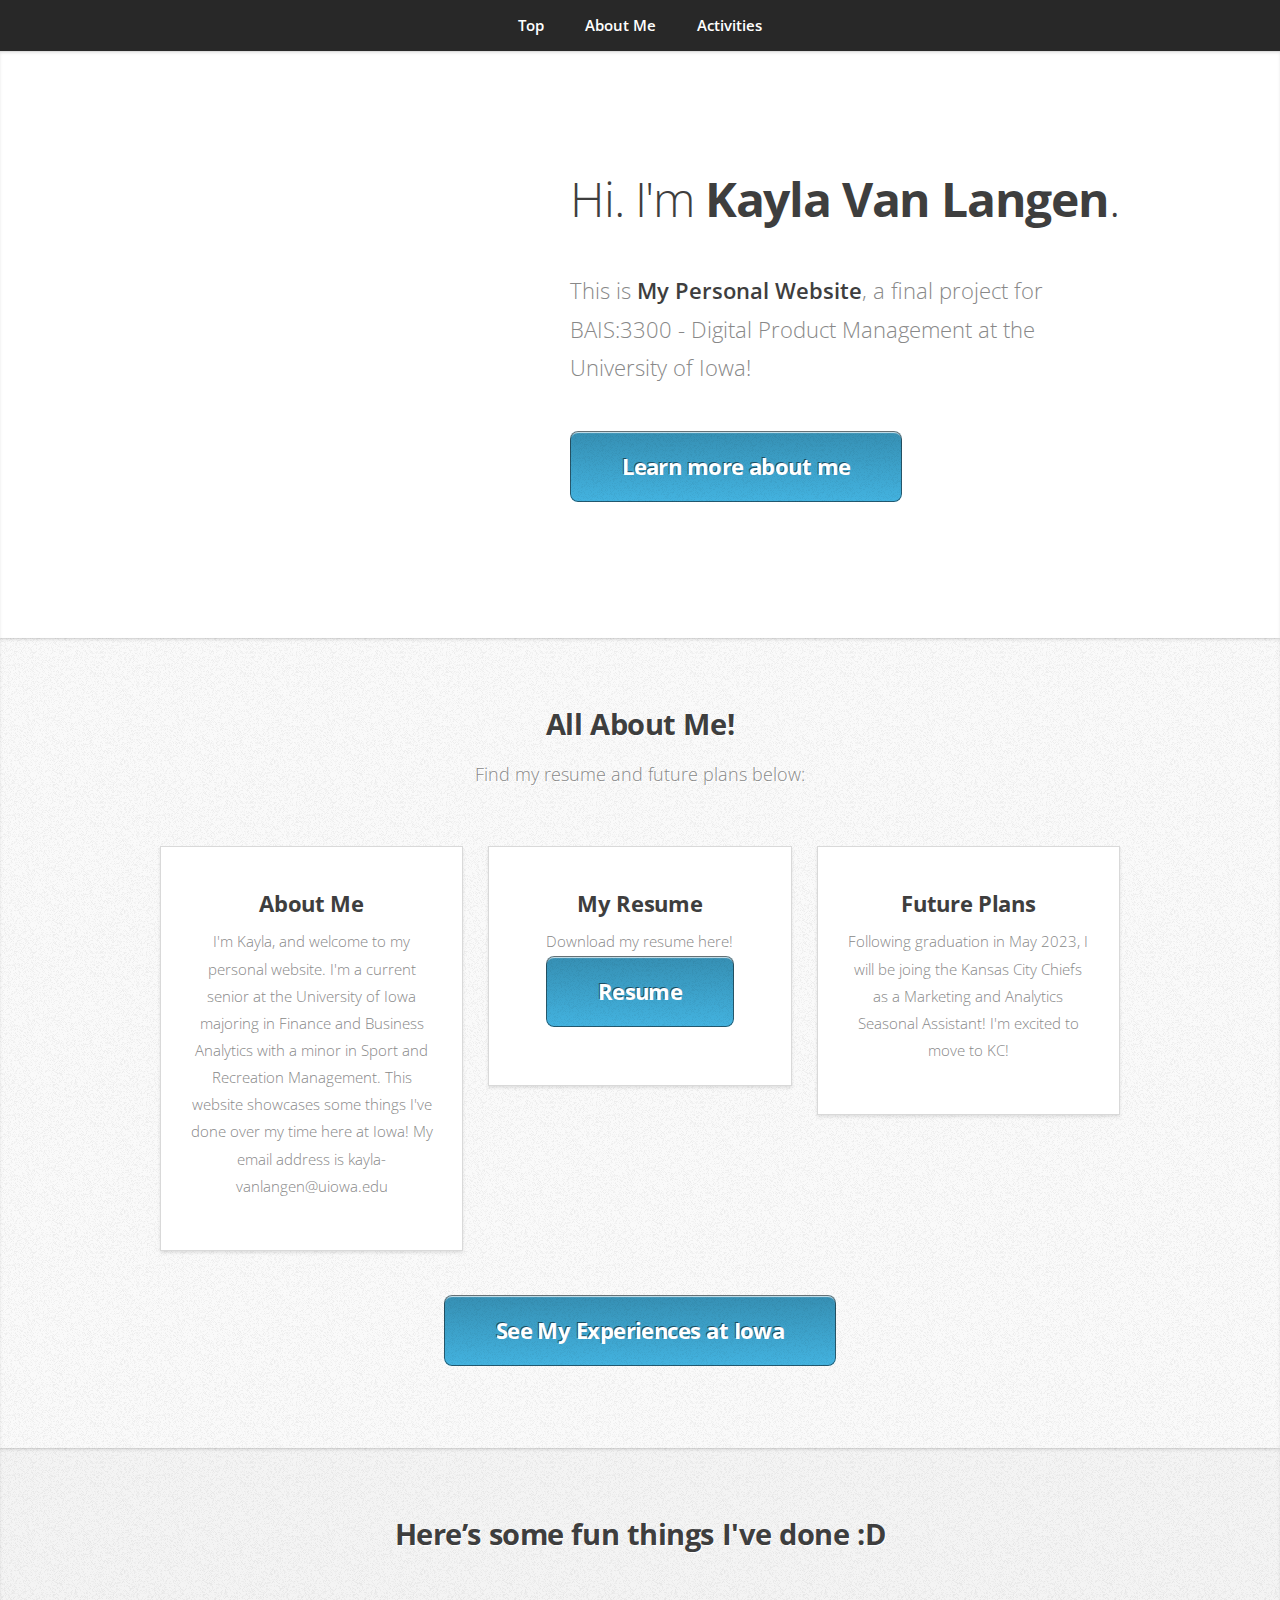
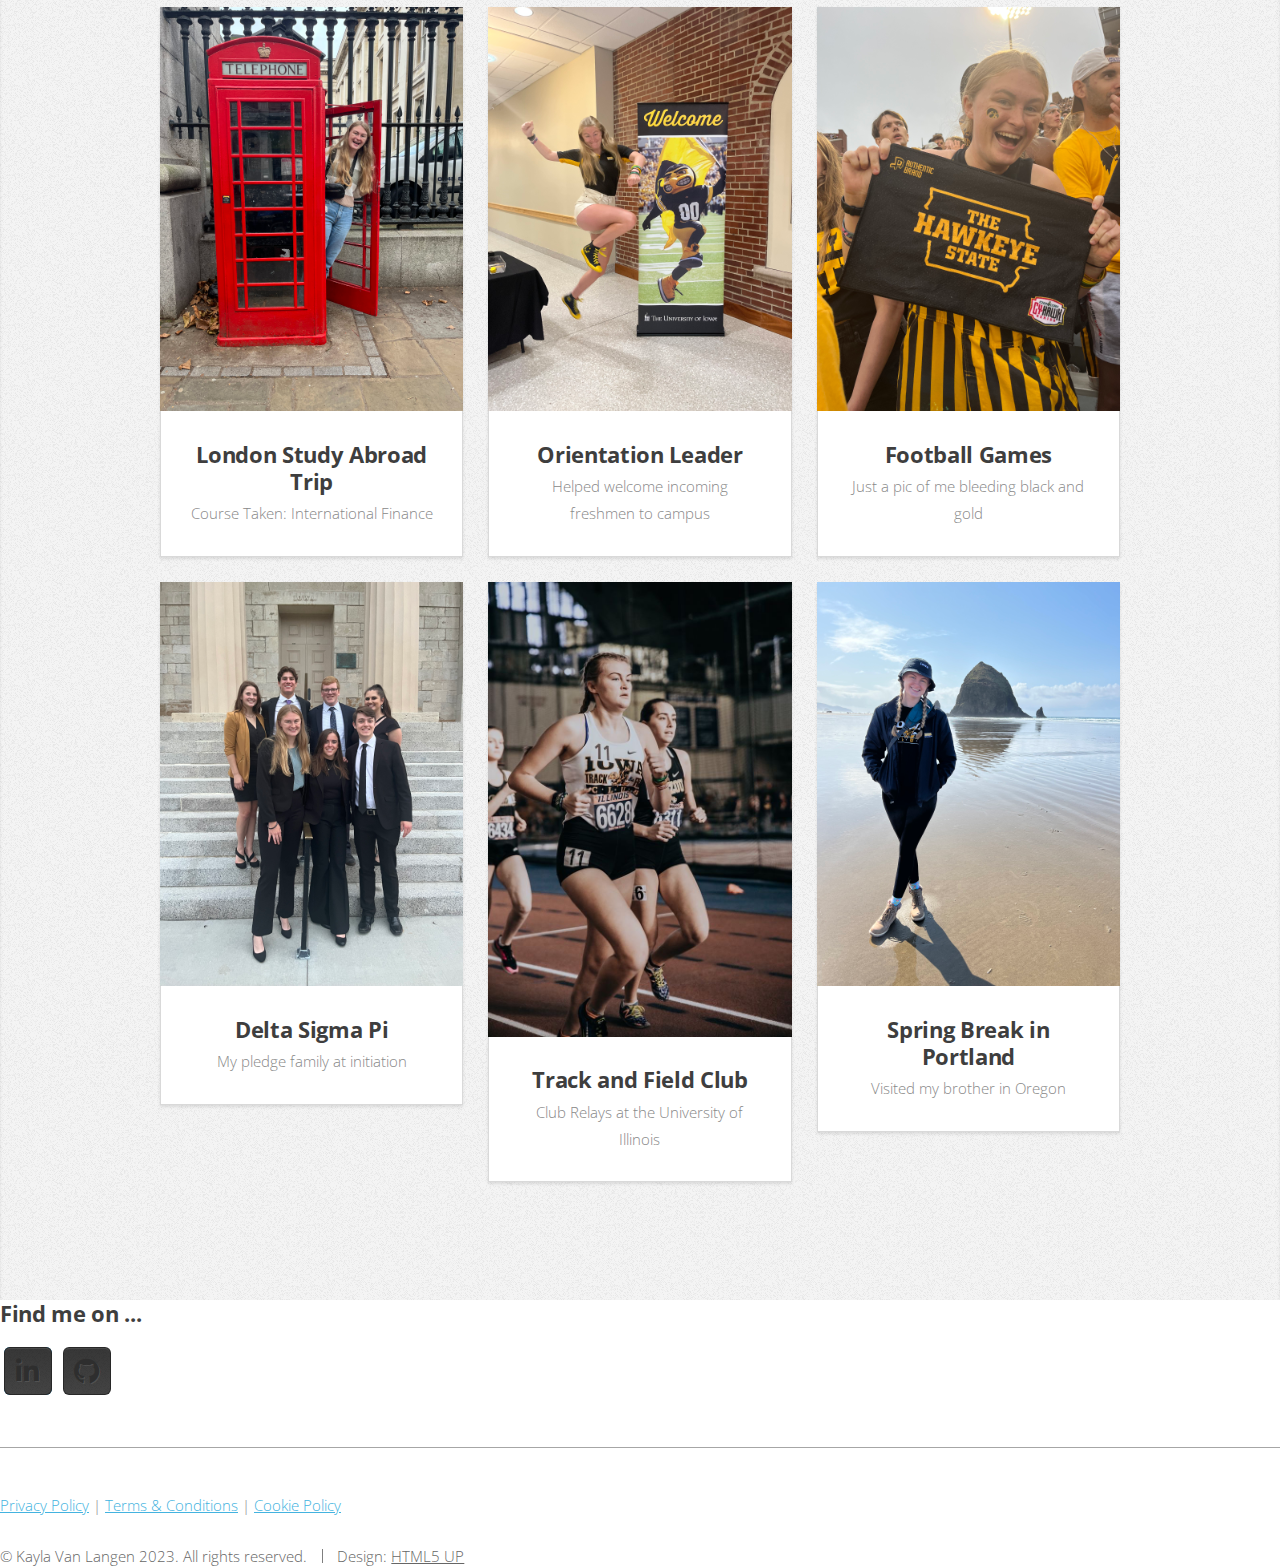
==== index.html @ 127fb027 "cookie updates" ====
<!DOCTYPE HTML>
<!--
	Miniport by HTML5 UP
	html5up.net | @ajlkn
	Free for personal and commercial use under the CCA 3.0 license (html5up.net/license)
-->
<html lang = "fr">
	<head>
		<!-- Google tag (gtag.js) -->
<script async src="https://www.googletagmanager.com/gtag/js?id=G-PDQYD59YRG"></script>
<script>
  window.dataLayer = window.dataLayer || [];
  function gtag(){dataLayer.push(arguments);}
  gtag('js', new Date());

  gtag('config', 'G-PDQYD59YRG');
</script>

<link rel="apple-touch-icon" sizes="180x180" href="/favicon_io/apple-touch-icon.png">
<link rel="icon" type="image/png" sizes="32x32" href="/favicon_io/favicon-32x32.png"> 
<link rel="icon" type="image/png" sizes="16x16" href="/favicon_io/favicon-16x16.png"> 
<link rel="manifest" href="/site.webmanifest">

<meta name="description" content="A brief description of your portfolio">
<meta name="viewport" content="width=device-width, initial-scale=1.0">

<!-- Twitter meta tags -->
<meta name="twitter:card" content="summary">
<meta name="twitter:site" content="@krvl01">
<meta name="twitter:title" content="Kayla Van Langen's Portfolio">
<meta name="twitter:description" content="https://raw.githubusercontent.com/krvanlangen/final-project/main/webpage-ad.jpg">
<meta name="twitter:image" content="https://kaylavanlangen.me">

<!-- Open Graph meta tags -->
<meta property="og:type" content="website">
<meta property="og:title" content="Kayla Van Langen's Portfolio">
<meta property="og:description" content="BAIS 3300 Final Project">
<meta property="og:image" content="https://raw.githubusercontent.com/krvanlangen/final-project/main/webpage-ad.jpg">
<meta property="og:url" content="https://kaylavanlangen.me">

		<title>Kayla Van Langen Portfolio</title>
		<meta charset="utf-8">
		<meta name="viewport" content="width=device-width, initial-scale=1, user-scalable=yes">
		<link rel="stylesheet" href="assets/css/main.css">
	</head>
	<body class="is-preload">

		<!-- Nav -->
			<nav id="nav">
				<ul class="container">
					<li><a href="#top">Top</a></li>
					<li><a href="#work">About Me</a></li>
					<li><a href="#portfolio">Activities</a></li>
					
				</ul>
			</nav>

		<!-- Home -->
			<article id="top" class="wrapper style1">
				<div class="container">
					<div class="row">
						<div class="col-4 col-5-large col-12-medium">
							<span class="image fit"><img src="./IMG_1701.JPG" alt=""></span>
						</div>
						<div class="col-8 col-7-large col-12-medium">
							<header>
								<h1>Hi. I'm <strong>Kayla Van Langen</strong>.</h1>
							</header>
							<p>This is <strong>My Personal Website</strong>, a final project for BAIS:3300 - Digital Product Management at the University of Iowa!</p>
							<a href="#work" class="button large scrolly">Learn more about me</a>
						</div>
					</div>
				</div>
			</article>

		<!-- Work -->
			<article id="work" class="wrapper style2">
				<div class="container">
					<header>
						<h2>All About Me!</h2>
						<p>Find my resume and future plans below:</p>
					</header>
					<div class="row aln-center">
						<div class="col-4 col-6-medium col-12-small">
							<section class="box style1">
								<h3>About Me</h3>
								<p>I'm Kayla, and welcome to my personal website. I'm a current senior at the University of Iowa majoring in Finance and Business Analytics with a minor in Sport and Recreation Management. This website showcases some things I've done over my time here at Iowa! My email address is kayla-vanlangen@uiowa.edu</p>
							</section>
						</div>
						<div class="col-4 col-6-medium col-12-small">
							<section class="box style1">
								
								<h3>My Resume</h3>
								<p>Download my resume here! <a href = "kayla-resume.pdf" class = "button large scrolly"> Resume </a></p>
							</section>
						</div>
						<div class="col-4 col-6-medium col-12-small">
							<section class="box style1">
							
								<h3>Future Plans</h3>
								<p>Following graduation in May 2023, I will be joing the Kansas City Chiefs as a Marketing and Analytics Seasonal Assistant! I'm excited to move to KC!</p>
							</section>
						</div>
					</div>
					<footer>
						
						<a href="#portfolio" class="button large scrolly">See My Experiences at Iowa</a>
					</footer>
				</div>
			</article>

		<!-- Portfolio -->
			<article id="portfolio" class="wrapper style3">
				<div class="container">
					<header>
						<h2>Here’s some fun things I've done :D </h2>
						
					</header>
					<div class="row">
						<div class="col-4 col-6-medium col-12-small">
							<article class="box style2">
								<a href="#" class="image featured"><img src="./IMG_8468.jpg" alt=""></a>
								<h3><a href="#">London Study Abroad Trip</a></h3>
								<p>Course Taken: International Finance</p>
							</article>
						</div>
						<div class="col-4 col-6-medium col-12-small">
							<article class="box style2">
								<a href="#" class="image featured"><img src="./IMG_5230.jpg" alt=""></a>
								<h3><a href="#">Orientation Leader</a></h3>
								<p>Helped welcome incoming freshmen to campus</p>
							</article>
						</div>
						<div class="col-4 col-6-medium col-12-small">
							<article class="box style2">
								<a href="#" class="image featured"><img src="./IMG_6426.jpg" alt=""></a>
								<h3><a href="#">Football Games</a></h3>
								<p>Just a pic of me bleeding black and gold</p>
							</article>
						</div>
						<div class="col-4 col-6-medium col-12-small">
							<article class="box style2">
								<a href="#" class="image featured"><img src="./IMG_6501.jpg" alt=""></a>
								<h3><a href="#">Delta Sigma Pi</a></h3>
								<p>My pledge family at initiation</p>
							</article>
						</div>
						<div class="col-4 col-6-medium col-12-small">
							<article class="box style2">
								<a href="#" class="image featured"><img src="./IMG_8206.JPG" alt=""></a>
								<h3><a href="#">Track and Field Club</a></h3>
								<p>Club Relays at the University of Illinois</p>
							</article>
						</div>
						<div class="col-4 col-6-medium col-12-small">
							<article class="box style2">
								<a href="#" class="image featured"><img src="./IMG_9216.jpg" alt=""></a>
								<h3><a href="#">Spring Break in Portland</a></h3>
								<p>Visited my brother in Oregon</p>
							</article>
						</div>
					</div>
					<footer>
						
					</footer>
				</div>
			</article>

		
							<h3 class="center"> Find me on ...</h3> 
							<ul class="social">
							
							
								
								<li><a href="https://www.linkedin.com/in/kayla-van-langen/" class="icon brands fa-linkedin-in"><span class="label">LinkedIn</span></a></li>
							
								<li><a href="https://github.com/krvanlangen" class="icon brands fa-github"><span class="label">Github</span></a></li>
								<!--
								<li><a href="#" class="icon solid fa-rss"><span>RSS</span></a></li>
								<li><a href="#" class="icon brands fa-instagram"><span>Instagram</span></a></li>
								<li><a href="#" class="icon brands fa-foursquare"><span>Foursquare</span></a></li>
								<li><a href="#" class="icon brands fa-skype"><span>Skype</span></a></li>
								<li><a href="#" class="icon brands fa-soundcloud"><span>Soundcloud</span></a></li>
								<li><a href="#" class="icon brands fa-youtube"><span>YouTube</span></a></li>
								<li><a href="#" class="icon brands fa-blogger"><span>Blogger</span></a></li>
								<li><a href="#" class="icon brands fa-flickr"><span>Flickr</span></a></li>
								<li><a href="#" class="icon brands fa-vimeo"><span>Vimeo</span></a></li>
								-->
							</ul>
							<hr>
						</div>
					</div>
					<footer>
						<!-- Footer -->
			<div id="footer">
				<a href="./privacy-policy.html">Privacy Policy</a> | <a href="./terms&conditions.html">Terms & Conditions</a> | <a href="./cookie-policy.html"> Cookie Policy</a>
				<ul class="copyright">
					
				</ul>
			</div>

		    

						<ul id="copyright">
							<li>&copy; Kayla Van Langen 2023. All rights reserved.</li><li>Design: <a href="http://html5up.net">HTML5 UP</a></li>
						</ul>
					</footer>
				</div>
			</article>

			

		<!-- Scripts -->
			<script src="assets/js/jquery.min.js"></script>
			<script src="assets/js/jquery.scrolly.min.js"></script>
			<script src="assets/js/browser.min.js"></script>
			<script src="assets/js/breakpoints.min.js"></script>
			<script src="assets/js/util.js"></script>
			<script src="assets/js/main.js"></script>
			<script src="assets/js/cookie-popup.js"></script>

	</body>
</html>
---- assets/css/main.css ----
@import url("https://fonts.googleapis.com/css?family=Open+Sans:300,300italic,600,600italic,700");
@import url("fontawesome-all.min.css");

/*
	Miniport by HTML5 UP
	html5up.net | @ajlkn
	Free for personal and commercial use under the CCA 3.0 license (html5up.net/license)
*/

html, body, div, span, applet, object,
iframe, h1, h2, h3, h4, h5, h6, p, blockquote,
pre, a, abbr, acronym, address, big, cite,
code, del, dfn, em, img, ins, kbd, q, s, samp,
small, strike, strong, sub, sup, tt, var, b,
u, i, center, dl, dt, dd, ol, ul, li, fieldset,
form, label, legend, table, caption, tbody,
tfoot, thead, tr, th, td, article, aside,
canvas, details, embed, figure, figcaption,
footer, header, hgroup, menu, nav, output, ruby,
section, summary, time, mark, audio, video {
	margin: 0;
	padding: 0;
	border: 0;
	font-size: 100%;
	font: inherit;
	vertical-align: baseline;}

article, aside, details, figcaption, figure,
footer, header, hgroup, menu, nav, section {
	display: block;}

body {
	line-height: 1;
}

ol, ul {
	list-style: none;
}

blockquote, q {
	quotes: none;
}

	blockquote:before, blockquote:after, q:before, q:after {
		content: '';
		content: none;
	}

table {
	border-collapse: collapse;
	border-spacing: 0;
}

body {
	-webkit-text-size-adjust: none;
}

mark {
	background-color: transparent;
	color: inherit;
}

input::-moz-focus-inner {
	border: 0;
	padding: 0;
}

input, select, textarea {
	-moz-appearance: none;
	-webkit-appearance: none;
	-ms-appearance: none;
	appearance: none;
}

/* Basic */

	html {
		box-sizing: border-box;
	}

	*, *:before, *:after {
		box-sizing: inherit;
	}

	body {
		padding-top: 3.5em;
	}

		body.is-preload *, body.is-preload *:before, body.is-preload *:after {
			-moz-animation: none !important;
			-webkit-animation: none !important;
			-ms-animation: none !important;
			animation: none !important;
			-moz-transition: none !important;
			-webkit-transition: none !important;
			-ms-transition: none !important;
			transition: none !important;
		}

	body, input, textarea, select {
		font-family: 'Open Sans', sans-serif;
		line-height: 1.85em;
		color: #888;
		font-weight: 300;
		font-size: 13pt;
	}

	a {
		-moz-transition: color .2s ease-in-out;
		-webkit-transition: color .2s ease-in-out;
		-ms-transition: color .2s ease-in-out;
		transition: color .2s ease-in-out;
		color: #43B3E0;
		text-decoration: underline;
	}

		a:hover {
			color: #43bff0 !important;
		}

		a img {
			border: 0;
		}

	b, strong {
		font-weight: 600;
		color: #3e3e3e;
	}

	i, em {
		font-style: italic;
	}

	sub {
		position: relative;
		top: 0.5em;
		font-size: 0.8em;
	}

	sup {
		position: relative;
		top: -0.5em;
		font-size: 0.8em;
	}

	blockquote {
		border-left: solid 0.75em #eee;
		padding: 1em 0 1em 1.5em;
		font-style: italic;
	}

	h1, h2, h3, h4, h5, h6 {
		color: #3e3e3e;
		margin: 0 0 0.75em 0;
	}

	h1 a, h2 a, h3 a, h4 a, h5 a, h6 a {
		text-decoration: none;
		color: inherit;
	}

	h2, h3, h4, h5, h6 {
		font-weight: 700;
	}

	h1 {
		font-size: 3.25em;
		letter-spacing: -0.025em;
		font-weight: 300;
	}

		h1 strong {
			font-weight: 700;
		}

	h2 {
		font-size: 2em;
		letter-spacing: -0.015em;
	}

	h3 {
		font-size: 1.5em;
		letter-spacing: -0.015em;
	}

	em, i {
		font-style: italic;
	}

	br.clear {
		clear: both;
	}

	hr {
		border: 0;
		border-top: solid 1px #444;
		border-top-color: rgba(0, 0, 0, 0.35);
		box-shadow: 0px 1px 0px 0px rgba(255, 255, 255, 0.1);
		height: 1px;
		margin: 3em 0;
	}

	p, ul, ol, dl, table {
		margin-bottom: 2em;
	}

	header {
		margin: 0 0 3em 0;
	}

		header > p {
			font-size: 1.25em;
			margin: 0;
		}

	footer {
		margin: 3em 0 0 0;
	}

		footer > p {
			font-size: 1.25em;
		}

/* Container */

	.container {
		margin: 0 auto;
		max-width: calc(100% - 50px);
		width: 1200px;
	}

		.container.medium {
			width: 900px;
		}

		@media screen and (max-width: 1680px) {

			.container {
				width: 1200px;
			}

				.container.medium {
					width: 900px;
				}

		}

		@media screen and (max-width: 1280px) {

			.container {
				width: 960px;
			}

				.container.medium {
					width: 720px;
				}

		}

		@media screen and (max-width: 980px) {

			.container {
				width: 100%;
			}

				.container.medium {
					width: 75%;
				}

		}

		@media screen and (max-width: 736px) {

			.container {
				width: 100%;
				max-width: calc(100% - 30px);
			}

				.container.medium {
					width: 100%;
				}

		}

/* Row */

	.row {
		display: flex;
		flex-wrap: wrap;
		box-sizing: border-box;
		align-items: stretch;
	}

		.row > * {
			box-sizing: border-box;
		}

		.row.gtr-uniform > * > :last-child {
			margin-bottom: 0;
		}

		.row.aln-left {
			justify-content: flex-start;
		}

		.row.aln-center {
			justify-content: center;
		}

		.row.aln-right {
			justify-content: flex-end;
		}

		.row.aln-top {
			align-items: flex-start;
		}

		.row.aln-middle {
			align-items: center;
		}

		.row.aln-bottom {
			align-items: flex-end;
		}

		.row > .imp {
			order: -1;
		}

		.row > .col-1 {
			width: 8.33333%;
		}

		.row > .off-1 {
			margin-left: 8.33333%;
		}

		.row > .col-2 {
			width: 16.66667%;
		}

		.row > .off-2 {
			margin-left: 16.66667%;
		}

		.row > .col-3 {
			width: 25%;
		}

		.row > .off-3 {
			margin-left: 25%;
		}

		.row > .col-4 {
			width: 33.33333%;
		}

		.row > .off-4 {
			margin-left: 33.33333%;
		}

		.row > .col-5 {
			width: 41.66667%;
		}

		.row > .off-5 {
			margin-left: 41.66667%;
		}

		.row > .col-6 {
			width: 50%;
		}

		.row > .off-6 {
			margin-left: 50%;
		}

		.row > .col-7 {
			width: 58.33333%;
		}

		.row > .off-7 {
			margin-left: 58.33333%;
		}

		.row > .col-8 {
			width: 66.66667%;
		}

		.row > .off-8 {
			margin-left: 66.66667%;
		}

		.row > .col-9 {
			width: 75%;
		}

		.row > .off-9 {
			margin-left: 75%;
		}

		.row > .col-10 {
			width: 83.33333%;
		}

		.row > .off-10 {
			margin-left: 83.33333%;
		}

		.row > .col-11 {
			width: 91.66667%;
		}

		.row > .off-11 {
			margin-left: 91.66667%;
		}

		.row > .col-12 {
			width: 100%;
		}

		.row > .off-12 {
			margin-left: 100%;
		}

		.row.gtr-0 {
			margin-top: 0px;
			margin-left: 0px;
		}

			.row.gtr-0 > * {
				padding: 0px 0 0 0px;
			}

			.row.gtr-0.gtr-uniform {
				margin-top: 0px;
			}

				.row.gtr-0.gtr-uniform > * {
					padding-top: 0px;
				}

		.row.gtr-25 {
			margin-top: -6.25px;
			margin-left: -6.25px;
		}

			.row.gtr-25 > * {
				padding: 6.25px 0 0 6.25px;
			}

			.row.gtr-25.gtr-uniform {
				margin-top: -6.25px;
			}

				.row.gtr-25.gtr-uniform > * {
					padding-top: 6.25px;
				}

		.row.gtr-50 {
			margin-top: -12.5px;
			margin-left: -12.5px;
		}

			.row.gtr-50 > * {
				padding: 12.5px 0 0 12.5px;
			}

			.row.gtr-50.gtr-uniform {
				margin-top: -12.5px;
			}

				.row.gtr-50.gtr-uniform > * {
					padding-top: 12.5px;
				}

		.row {
			margin-top: -25px;
			margin-left: -25px;
		}

			.row > * {
				padding: 25px 0 0 25px;
			}

			.row.gtr-uniform {
				margin-top: -25px;
			}

				.row.gtr-uniform > * {
					padding-top: 25px;
				}

		.row.gtr-150 {
			margin-top: -37.5px;
			margin-left: -37.5px;
		}

			.row.gtr-150 > * {
				padding: 37.5px 0 0 37.5px;
			}

			.row.gtr-150.gtr-uniform {
				margin-top: -37.5px;
			}

				.row.gtr-150.gtr-uniform > * {
					padding-top: 37.5px;
				}

		.row.gtr-200 {
			margin-top: -50px;
			margin-left: -50px;
		}

			.row.gtr-200 > * {
				padding: 50px 0 0 50px;
			}

			.row.gtr-200.gtr-uniform {
				margin-top: -50px;
			}

				.row.gtr-200.gtr-uniform > * {
					padding-top: 50px;
				}

		@media screen and (max-width: 1680px) {

			.row {
				display: flex;
				flex-wrap: wrap;
				box-sizing: border-box;
				align-items: stretch;
			}

				.row > * {
					box-sizing: border-box;
				}

				.row.gtr-uniform > * > :last-child {
					margin-bottom: 0;
				}

				.row.aln-left {
					justify-content: flex-start;
				}

				.row.aln-center {
					justify-content: center;
				}

				.row.aln-right {
					justify-content: flex-end;
				}

				.row.aln-top {
					align-items: flex-start;
				}

				.row.aln-middle {
					align-items: center;
				}

				.row.aln-bottom {
					align-items: flex-end;
				}

				.row > .imp-xlarge {
					order: -1;
				}

				.row > .col-1-xlarge {
					width: 8.33333%;
				}

				.row > .off-1-xlarge {
					margin-left: 8.33333%;
				}

				.row > .col-2-xlarge {
					width: 16.66667%;
				}

				.row > .off-2-xlarge {
					margin-left: 16.66667%;
				}

				.row > .col-3-xlarge {
					width: 25%;
				}

				.row > .off-3-xlarge {
					margin-left: 25%;
				}

				.row > .col-4-xlarge {
					width: 33.33333%;
				}

				.row > .off-4-xlarge {
					margin-left: 33.33333%;
				}

				.row > .col-5-xlarge {
					width: 41.66667%;
				}

				.row > .off-5-xlarge {
					margin-left: 41.66667%;
				}

				.row > .col-6-xlarge {
					width: 50%;
				}

				.row > .off-6-xlarge {
					margin-left: 50%;
				}

				.row > .col-7-xlarge {
					width: 58.33333%;
				}

				.row > .off-7-xlarge {
					margin-left: 58.33333%;
				}

				.row > .col-8-xlarge {
					width: 66.66667%;
				}

				.row > .off-8-xlarge {
					margin-left: 66.66667%;
				}

				.row > .col-9-xlarge {
					width: 75%;
				}

				.row > .off-9-xlarge {
					margin-left: 75%;
				}

				.row > .col-10-xlarge {
					width: 83.33333%;
				}

				.row > .off-10-xlarge {
					margin-left: 83.33333%;
				}

				.row > .col-11-xlarge {
					width: 91.66667%;
				}

				.row > .off-11-xlarge {
					margin-left: 91.66667%;
				}

				.row > .col-12-xlarge {
					width: 100%;
				}

				.row > .off-12-xlarge {
					margin-left: 100%;
				}

				.row.gtr-0 {
					margin-top: 0px;
					margin-left: 0px;
				}

					.row.gtr-0 > * {
						padding: 0px 0 0 0px;
					}

					.row.gtr-0.gtr-uniform {
						margin-top: 0px;
					}

						.row.gtr-0.gtr-uniform > * {
							padding-top: 0px;
						}

				.row.gtr-25 {
					margin-top: -6.25px;
					margin-left: -6.25px;
				}

					.row.gtr-25 > * {
						padding: 6.25px 0 0 6.25px;
					}

					.row.gtr-25.gtr-uniform {
						margin-top: -6.25px;
					}

						.row.gtr-25.gtr-uniform > * {
							padding-top: 6.25px;
						}

				.row.gtr-50 {
					margin-top: -12.5px;
					margin-left: -12.5px;
				}

					.row.gtr-50 > * {
						padding: 12.5px 0 0 12.5px;
					}

					.row.gtr-50.gtr-uniform {
						margin-top: -12.5px;
					}

						.row.gtr-50.gtr-uniform > * {
							padding-top: 12.5px;
						}

				.row {
					margin-top: -25px;
					margin-left: -25px;
				}

					.row > * {
						padding: 25px 0 0 25px;
					}

					.row.gtr-uniform {
						margin-top: -25px;
					}

						.row.gtr-uniform > * {
							padding-top: 25px;
						}

				.row.gtr-150 {
					margin-top: -37.5px;
					margin-left: -37.5px;
				}

					.row.gtr-150 > * {
						padding: 37.5px 0 0 37.5px;
					}

					.row.gtr-150.gtr-uniform {
						margin-top: -37.5px;
					}

						.row.gtr-150.gtr-uniform > * {
							padding-top: 37.5px;
						}

				.row.gtr-200 {
					margin-top: -50px;
					margin-left: -50px;
				}

					.row.gtr-200 > * {
						padding: 50px 0 0 50px;
					}

					.row.gtr-200.gtr-uniform {
						margin-top: -50px;
					}

						.row.gtr-200.gtr-uniform > * {
							padding-top: 50px;
						}

		}

		@media screen and (max-width: 1280px) {

			.row {
				display: flex;
				flex-wrap: wrap;
				box-sizing: border-box;
				align-items: stretch;
			}

				.row > * {
					box-sizing: border-box;
				}

				.row.gtr-uniform > * > :last-child {
					margin-bottom: 0;
				}

				.row.aln-left {
					justify-content: flex-start;
				}

				.row.aln-center {
					justify-content: center;
				}

				.row.aln-right {
					justify-content: flex-end;
				}

				.row.aln-top {
					align-items: flex-start;
				}

				.row.aln-middle {
					align-items: center;
				}

				.row.aln-bottom {
					align-items: flex-end;
				}

				.row > .imp-large {
					order: -1;
				}

				.row > .col-1-large {
					width: 8.33333%;
				}

				.row > .off-1-large {
					margin-left: 8.33333%;
				}

				.row > .col-2-large {
					width: 16.66667%;
				}

				.row > .off-2-large {
					margin-left: 16.66667%;
				}

				.row > .col-3-large {
					width: 25%;
				}

				.row > .off-3-large {
					margin-left: 25%;
				}

				.row > .col-4-large {
					width: 33.33333%;
				}

				.row > .off-4-large {
					margin-left: 33.33333%;
				}

				.row > .col-5-large {
					width: 41.66667%;
				}

				.row > .off-5-large {
					margin-left: 41.66667%;
				}

				.row > .col-6-large {
					width: 50%;
				}

				.row > .off-6-large {
					margin-left: 50%;
				}

				.row > .col-7-large {
					width: 58.33333%;
				}

				.row > .off-7-large {
					margin-left: 58.33333%;
				}

				.row > .col-8-large {
					width: 66.66667%;
				}

				.row > .off-8-large {
					margin-left: 66.66667%;
				}

				.row > .col-9-large {
					width: 75%;
				}

				.row > .off-9-large {
					margin-left: 75%;
				}

				.row > .col-10-large {
					width: 83.33333%;
				}

				.row > .off-10-large {
					margin-left: 83.33333%;
				}

				.row > .col-11-large {
					width: 91.66667%;
				}

				.row > .off-11-large {
					margin-left: 91.66667%;
				}

				.row > .col-12-large {
					width: 100%;
				}

				.row > .off-12-large {
					margin-left: 100%;
				}

				.row.gtr-0 {
					margin-top: 0px;
					margin-left: 0px;
				}

					.row.gtr-0 > * {
						padding: 0px 0 0 0px;
					}

					.row.gtr-0.gtr-uniform {
						margin-top: 0px;
					}

						.row.gtr-0.gtr-uniform > * {
							padding-top: 0px;
						}

				.row.gtr-25 {
					margin-top: -6.25px;
					margin-left: -6.25px;
				}

					.row.gtr-25 > * {
						padding: 6.25px 0 0 6.25px;
					}

					.row.gtr-25.gtr-uniform {
						margin-top: -6.25px;
					}

						.row.gtr-25.gtr-uniform > * {
							padding-top: 6.25px;
						}

				.row.gtr-50 {
					margin-top: -12.5px;
					margin-left: -12.5px;
				}

					.row.gtr-50 > * {
						padding: 12.5px 0 0 12.5px;
					}

					.row.gtr-50.gtr-uniform {
						margin-top: -12.5px;
					}

						.row.gtr-50.gtr-uniform > * {
							padding-top: 12.5px;
						}

				.row {
					margin-top: -25px;
					margin-left: -25px;
				}

					.row > * {
						padding: 25px 0 0 25px;
					}

					.row.gtr-uniform {
						margin-top: -25px;
					}

						.row.gtr-uniform > * {
							padding-top: 25px;
						}

				.row.gtr-150 {
					margin-top: -37.5px;
					margin-left: -37.5px;
				}

					.row.gtr-150 > * {
						padding: 37.5px 0 0 37.5px;
					}

					.row.gtr-150.gtr-uniform {
						margin-top: -37.5px;
					}

						.row.gtr-150.gtr-uniform > * {
							padding-top: 37.5px;
						}

				.row.gtr-200 {
					margin-top: -50px;
					margin-left: -50px;
				}

					.row.gtr-200 > * {
						padding: 50px 0 0 50px;
					}

					.row.gtr-200.gtr-uniform {
						margin-top: -50px;
					}

						.row.gtr-200.gtr-uniform > * {
							padding-top: 50px;
						}

		}

		@media screen and (max-width: 980px) {

			.row {
				display: flex;
				flex-wrap: wrap;
				box-sizing: border-box;
				align-items: stretch;
			}

				.row > * {
					box-sizing: border-box;
				}

				.row.gtr-uniform > * > :last-child {
					margin-bottom: 0;
				}

				.row.aln-left {
					justify-content: flex-start;
				}

				.row.aln-center {
					justify-content: center;
				}

				.row.aln-right {
					justify-content: flex-end;
				}

				.row.aln-top {
					align-items: flex-start;
				}

				.row.aln-middle {
					align-items: center;
				}

				.row.aln-bottom {
					align-items: flex-end;
				}

				.row > .imp-medium {
					order: -1;
				}

				.row > .col-1-medium {
					width: 8.33333%;
				}

				.row > .off-1-medium {
					margin-left: 8.33333%;
				}

				.row > .col-2-medium {
					width: 16.66667%;
				}

				.row > .off-2-medium {
					margin-left: 16.66667%;
				}

				.row > .col-3-medium {
					width: 25%;
				}

				.row > .off-3-medium {
					margin-left: 25%;
				}

				.row > .col-4-medium {
					width: 33.33333%;
				}

				.row > .off-4-medium {
					margin-left: 33.33333%;
				}

				.row > .col-5-medium {
					width: 41.66667%;
				}

				.row > .off-5-medium {
					margin-left: 41.66667%;
				}

				.row > .col-6-medium {
					width: 50%;
				}

				.row > .off-6-medium {
					margin-left: 50%;
				}

				.row > .col-7-medium {
					width: 58.33333%;
				}

				.row > .off-7-medium {
					margin-left: 58.33333%;
				}

				.row > .col-8-medium {
					width: 66.66667%;
				}

				.row > .off-8-medium {
					margin-left: 66.66667%;
				}

				.row > .col-9-medium {
					width: 75%;
				}

				.row > .off-9-medium {
					margin-left: 75%;
				}

				.row > .col-10-medium {
					width: 83.33333%;
				}

				.row > .off-10-medium {
					margin-left: 83.33333%;
				}

				.row > .col-11-medium {
					width: 91.66667%;
				}

				.row > .off-11-medium {
					margin-left: 91.66667%;
				}

				.row > .col-12-medium {
					width: 100%;
				}

				.row > .off-12-medium {
					margin-left: 100%;
				}

				.row.gtr-0 {
					margin-top: 0px;
					margin-left: 0px;
				}

					.row.gtr-0 > * {
						padding: 0px 0 0 0px;
					}

					.row.gtr-0.gtr-uniform {
						margin-top: 0px;
					}

						.row.gtr-0.gtr-uniform > * {
							padding-top: 0px;
						}

				.row.gtr-25 {
					margin-top: -6.25px;
					margin-left: -6.25px;
				}

					.row.gtr-25 > * {
						padding: 6.25px 0 0 6.25px;
					}

					.row.gtr-25.gtr-uniform {
						margin-top: -6.25px;
					}

						.row.gtr-25.gtr-uniform > * {
							padding-top: 6.25px;
						}

				.row.gtr-50 {
					margin-top: -12.5px;
					margin-left: -12.5px;
				}

					.row.gtr-50 > * {
						padding: 12.5px 0 0 12.5px;
					}

					.row.gtr-50.gtr-uniform {
						margin-top: -12.5px;
					}

						.row.gtr-50.gtr-uniform > * {
							padding-top: 12.5px;
						}

				.row {
					margin-top: -25px;
					margin-left: -25px;
				}

					.row > * {
						padding: 25px 0 0 25px;
					}

					.row.gtr-uniform {
						margin-top: -25px;
					}

						.row.gtr-uniform > * {
							padding-top: 25px;
						}

				.row.gtr-150 {
					margin-top: -37.5px;
					margin-left: -37.5px;
				}

					.row.gtr-150 > * {
						padding: 37.5px 0 0 37.5px;
					}

					.row.gtr-150.gtr-uniform {
						margin-top: -37.5px;
					}

						.row.gtr-150.gtr-uniform > * {
							padding-top: 37.5px;
						}

				.row.gtr-200 {
					margin-top: -50px;
					margin-left: -50px;
				}

					.row.gtr-200 > * {
						padding: 50px 0 0 50px;
					}

					.row.gtr-200.gtr-uniform {
						margin-top: -50px;
					}

						.row.gtr-200.gtr-uniform > * {
							padding-top: 50px;
						}

		}

		@media screen and (max-width: 736px) {

			.row {
				display: flex;
				flex-wrap: wrap;
				box-sizing: border-box;
				align-items: stretch;
			}

				.row > * {
					box-sizing: border-box;
				}

				.row.gtr-uniform > * > :last-child {
					margin-bottom: 0;
				}

				.row.aln-left {
					justify-content: flex-start;
				}

				.row.aln-center {
					justify-content: center;
				}

				.row.aln-right {
					justify-content: flex-end;
				}

				.row.aln-top {
					align-items: flex-start;
				}

				.row.aln-middle {
					align-items: center;
				}

				.row.aln-bottom {
					align-items: flex-end;
				}

				.row > .imp-small {
					order: -1;
				}

				.row > .col-1-small {
					width: 8.33333%;
				}

				.row > .off-1-small {
					margin-left: 8.33333%;
				}

				.row > .col-2-small {
					width: 16.66667%;
				}

				.row > .off-2-small {
					margin-left: 16.66667%;
				}

				.row > .col-3-small {
					width: 25%;
				}

				.row > .off-3-small {
					margin-left: 25%;
				}

				.row > .col-4-small {
					width: 33.33333%;
				}

				.row > .off-4-small {
					margin-left: 33.33333%;
				}

				.row > .col-5-small {
					width: 41.66667%;
				}

				.row > .off-5-small {
					margin-left: 41.66667%;
				}

				.row > .col-6-small {
					width: 50%;
				}

				.row > .off-6-small {
					margin-left: 50%;
				}

				.row > .col-7-small {
					width: 58.33333%;
				}

				.row > .off-7-small {
					margin-left: 58.33333%;
				}

				.row > .col-8-small {
					width: 66.66667%;
				}

				.row > .off-8-small {
					margin-left: 66.66667%;
				}

				.row > .col-9-small {
					width: 75%;
				}

				.row > .off-9-small {
					margin-left: 75%;
				}

				.row > .col-10-small {
					width: 83.33333%;
				}

				.row > .off-10-small {
					margin-left: 83.33333%;
				}

				.row > .col-11-small {
					width: 91.66667%;
				}

				.row > .off-11-small {
					margin-left: 91.66667%;
				}

				.row > .col-12-small {
					width: 100%;
				}

				.row > .off-12-small {
					margin-left: 100%;
				}

				.row.gtr-0 {
					margin-top: 0px;
					margin-left: 0px;
				}

					.row.gtr-0 > * {
						padding: 0px 0 0 0px;
					}

					.row.gtr-0.gtr-uniform {
						margin-top: 0px;
					}

						.row.gtr-0.gtr-uniform > * {
							padding-top: 0px;
						}

				.row.gtr-25 {
					margin-top: -3.75px;
					margin-left: -3.75px;
				}

					.row.gtr-25 > * {
						padding: 3.75px 0 0 3.75px;
					}

					.row.gtr-25.gtr-uniform {
						margin-top: -3.75px;
					}

						.row.gtr-25.gtr-uniform > * {
							padding-top: 3.75px;
						}

				.row.gtr-50 {
					margin-top: -7.5px;
					margin-left: -7.5px;
				}

					.row.gtr-50 > * {
						padding: 7.5px 0 0 7.5px;
					}

					.row.gtr-50.gtr-uniform {
						margin-top: -7.5px;
					}

						.row.gtr-50.gtr-uniform > * {
							padding-top: 7.5px;
						}

				.row {
					margin-top: -15px;
					margin-left: -15px;
				}

					.row > * {
						padding: 15px 0 0 15px;
					}

					.row.gtr-uniform {
						margin-top: -15px;
					}

						.row.gtr-uniform > * {
							padding-top: 15px;
						}

				.row.gtr-150 {
					margin-top: -22.5px;
					margin-left: -22.5px;
				}

					.row.gtr-150 > * {
						padding: 22.5px 0 0 22.5px;
					}

					.row.gtr-150.gtr-uniform {
						margin-top: -22.5px;
					}

						.row.gtr-150.gtr-uniform > * {
							padding-top: 22.5px;
						}

				.row.gtr-200 {
					margin-top: -30px;
					margin-left: -30px;
				}

					.row.gtr-200 > * {
						padding: 30px 0 0 30px;
					}

					.row.gtr-200.gtr-uniform {
						margin-top: -30px;
					}

						.row.gtr-200.gtr-uniform > * {
							padding-top: 30px;
						}

		}

/* Form */

	form label {
		color: #3e3e3e;
		font-weight: 700;
		display: block;
		margin: 0 0 0.5em 0;
	}

	form input[type=text],
	form input[type=email],
	form input[type=password],
	form select,
	form textarea {
		-moz-transition: background .2s ease-in-out, box-shadow .2s ease-in-out;
		-webkit-transition: background .2s ease-in-out, box-shadow .2s ease-in-out;
		-ms-transition: background .2s ease-in-out, box-shadow .2s ease-in-out;
		transition: background .2s ease-in-out, box-shadow .2s ease-in-out;
		-webkit-appearance: none;
		display: block;
		border: 0;
		padding: 0.75em;
		font-size: 1em;
		border-radius: 8px;
		border: solid 1px #ddd;
		background: #fff;
		color: #bbb;
		box-shadow: inset 0px 2px 3px 1px rgba(0, 0, 0, 0.05), 0px 1px 0px 0px rgba(255, 255, 255, 0.025);
		width: 100%;
	}

		form input[type=text]:focus,
		form input[type=email]:focus,
		form input[type=password]:focus,
		form select:focus,
		form textarea:focus {
			background: #fafafa;
			box-shadow: inset 0px 2px 5px 0px rgba(0, 0, 0, 0.05), 0px 1px 0px 0px rgba(255, 255, 255, 0.025), inset 0px 0px 2px 1px #43bff0;
		}

	form textarea {
		height: 15em;
	}

	form .actions:last-child {
		margin-bottom: 0;
	}

	form ::-webkit-input-placeholder {
		color: #555 !important;
	}

	form :-moz-placeholder {
		color: #555 !important;
	}

	form ::-moz-placeholder {
		color: #555 !important;
	}

	form :-ms-input-placeholder {
		color: #555 !important;
	}

	form ::-moz-focus-inner {
		border: 0;
	}

/* Tables */

	table {
		width: 100%;
	}

		table.default {
			width: 100%;
		}

			table.default tr {
				border-top: solid 1px #eee;
			}

				table.default tr:first-child {
					border-top: 0;
				}

			table.default td {
				padding: 0.5em 1em 0.5em 1em;
			}

			table.default th {
				text-align: left;
				padding: 0.5em 1em 0.5em 1em;
				font-weight: 600;
				margin: 0 0 1em 0;
			}

			table.default thead {
				background: #4f4f4f;
				color: #fff;
			}

/* Section/Article */

	section, article {
		margin-bottom: 3em;
	}

	section > :last-child,
	article > :last-child,
	section:last-child,
	article:last-child {
		margin-bottom: 0;
	}

/* Image */

	.image {
		display: inline-block;
		position: relative;
	}

		.image img {
			display: block;
			width: 100%;
		}

		.image.fit {
			display: block;
			width: 100%;
		}

		.image.featured {
			display: block;
			width: 100%;
			margin: 0 0 2em 0;
		}

		.image.left {
			float: left;
			margin: 0 2em 2em 0;
		}

		.image.centered {
			display: block;
			margin: 0 0 2em 0;
		}

			.image.centered img {
				margin: 0 auto;
				width: auto;
			}

/* Button */

	input[type="button"],
	input[type="submit"],
	input[type="reset"],
	button,
	.button {
		background-image: url("images/bg.png"), -moz-linear-gradient(top, rgba(0, 0, 0, 0), rgba(0, 0, 0, 0.2));
		background-image: url("images/bg.png"), -webkit-linear-gradient(top, rgba(0, 0, 0, 0), rgba(0, 0, 0, 0.2));
		background-image: url("images/bg.png"), -ms-linear-gradient(top, rgba(0, 0, 0, 0), rgba(0, 0, 0, 0.2));
		background-image: url("images/bg.png"), linear-gradient(to top, rgba(0, 0, 0, 0), rgba(0, 0, 0, 0.2));
		-moz-transition: background-color .2s ease-in-out;
		-webkit-transition: background-color .2s ease-in-out;
		-ms-transition: background-color .2s ease-in-out;
		transition: background-color .2s ease-in-out;
		-webkit-appearance: none;
		position: relative;
		display: inline-block;
		color: #fff !important;
		text-decoration: none;
		font-weight: 700;
		border: 0;
		outline: 0;
		cursor: pointer;
		border-radius: 8px;
		text-shadow: -1px -1px 0.5px rgba(0, 0, 0, 0.5);
		overflow: hidden;
		box-shadow: inset 0px 0px 0px 1px rgba(0, 0, 0, 0.5), inset 0px 2px 1px 0px rgba(255, 255, 255, 0.75);
		background-color: #43B3E0;
		padding: 1em 2.35em 1em 2.35em;
		font-size: 1.1em;
		max-width: 24em;
	}

		input[type="button"]:hover,
		input[type="submit"]:hover,
		input[type="reset"]:hover,
		button:hover,
		.button:hover {
			background-color: #43bff0;
			color: #fff !important;
		}

		input[type="button"]:active,
		input[type="submit"]:active,
		input[type="reset"]:active,
		button:active,
		.button:active {
			background-color: #3BA8D3;
			top: 1px;
		}

		input[type="button"].large,
		input[type="submit"].large,
		input[type="reset"].large,
		button.large,
		.button.large {
			font-size: 1.5em;
			letter-spacing: -0.025em;
		}

		input[type="button"].alt,
		input[type="submit"].alt,
		input[type="reset"].alt,
		button.alt,
		.button.alt {
			background-color: #444;
			box-shadow: inset 0px 0px 0px 1px #242424, inset 0px 2px 1px 0px rgba(255, 255, 255, 0.2);
		}

			input[type="button"].alt:hover,
			input[type="submit"].alt:hover,
			input[type="reset"].alt:hover,
			button.alt:hover,
			.button.alt:hover {
				background-color: #4f4f4f;
				color: #fff !important;
			}

			input[type="button"].alt:active,
			input[type="submit"].alt:active,
			input[type="reset"].alt:active,
			button.alt:active,
			.button.alt:active {
				background-color: #3f3f3f;
			}

/* List */

	ul {
		list-style: disc;
		padding-left: 1em;
	}

		ul li {
			padding-left: 0.5em;
		}

	ol {
		list-style: decimal;
		padding-left: 1.25em;
	}

		ol li {
			padding-left: 0.25em;
		}

/* Social */

	ul.social {
		cursor: default;
		margin: 0;
		list-style: none;
		padding-left: 0;
	}

		ul.social li {
			position: relative;
			display: inline-block;
			margin: 0.25em;
			top: 0;
			padding-left: 0;
		}

			ul.social li a {
				-moz-transition: top .2s ease-in-out;
				-webkit-transition: top .2s ease-in-out;
				-ms-transition: top .2s ease-in-out;
				transition: top .2s ease-in-out;
				display: block;
				width: 48px;
				height: 48px;
				border-radius: 6px;
				top: 0;
				position: relative;
			}

				ul.social li a:before {
					background-image: url("images/bg.png"), -moz-linear-gradient(top, rgba(0, 0, 0, 0), rgba(0, 0, 0, 0.2));
					background-image: url("images/bg.png"), -webkit-linear-gradient(top, rgba(0, 0, 0, 0), rgba(0, 0, 0, 0.2));
					background-image: url("images/bg.png"), -ms-linear-gradient(top, rgba(0, 0, 0, 0), rgba(0, 0, 0, 0.2));
					background-image: url("images/bg.png"), linear-gradient(to top, rgba(0, 0, 0, 0), rgba(0, 0, 0, 0.2));
					-moz-transition: background-color .2s ease-in-out;
					-webkit-transition: background-color .2s ease-in-out;
					-ms-transition: background-color .2s ease-in-out;
					transition: background-color .2s ease-in-out;
					background-color: #444;
					border-radius: 6px;
					box-shadow: inset 0px 0px 0px 1px #282828, inset 0px 2px 1px 0px rgba(255, 255, 255, 0.1);
					color: #2E2E2E !important;
					display: block;
					font-size: 26px;
					height: 48px;
					line-height: 48px;
					text-align: center;
					outline: 0;
					overflow: hidden;
					text-shadow: 1px 1px 0px rgba(255, 255, 255, 0.1);
					width: 48px;
				}

				ul.social li a.fa-twitter {
					background-color: #2DAAE4;
				}

				ul.social li a.fa-facebook-f {
					background-color: #3C5A98;
				}

				ul.social li a.fa-dribbble {
					background-color: #C4376B;
				}

				ul.social li a.fa-linkedin-in {
					background-color: #006599;
				}

				ul.social li a.fa-tumblr {
					background-color: #51718A;
				}

				ul.social li a.fa-google-plus {
					background-color: #DA2713;
				}

				ul.social li a.fa-github {
					background-color: #FAFAFA;
				}

				ul.social li a.fa-rss {
					background-color: #F2600B;
				}

				ul.social li a.fa-instagram {
					background-color: #E0D7C8;
				}

				ul.social li a.fa-foursquare {
					background-color: #39A3D4;
				}

				ul.social li a.fa-skype {
					background-color: #10BEF1;
				}

				ul.social li a.fa-soundcloud {
					background-color: #FE5419;
				}

				ul.social li a.fa-youtube {
					background-color: #BF2E25;
				}

				ul.social li a.fa-blogger {
					background-color: #FF6501;
				}

				ul.social li a.fa-flickr {
					background-color: #0062DB;
				}

				ul.social li a.fa-vimeo {
					background-color: #4C8AB0;
				}

				ul.social li a:hover {
					top: -5px;
				}

					ul.social li a:hover:before {
						background-color: transparent;
					}

/* Actions */

	ul.actions {
		list-style: none;
		padding-left: 0;
	}

		ul.actions li {
			display: inline-block;
			margin: 0 0 0 1em;
			padding-left: 0;
		}

			ul.actions li:first-child {
				margin-left: 0;
			}

/* Box */

	.box {
		background: #fff;
		box-shadow: inset 0px 0px 0px 1px rgba(0, 0, 0, 0.15), 0px 2px 3px 0px rgba(0, 0, 0, 0.1);
		text-align: center;
		padding: 2em;
	}

		.box.style1 {
			padding: 3em 2em 3.5em 2em;
		}

			.box.style1 h3 {
				margin-bottom: 0.5em;
			}

		.box.style2 h3 {
			margin-bottom: 0.25em;
		}

		.box.style2 .image {
			position: relative;
			left: 2em;
			top: 2em;
			margin: -4em 0 4em -4em;
			width: auto;
		}

/* Icons */

	.icon {
		text-decoration: none;
		text-decoration: none;
	}

		.icon:before {
			-moz-osx-font-smoothing: grayscale;
			-webkit-font-smoothing: antialiased;
			display: inline-block;
			font-style: normal;
			font-variant: normal;
			text-rendering: auto;
			line-height: 1;
			text-transform: none !important;
			font-family: 'Font Awesome 5 Free';
			font-weight: 400;
		}

		.icon:before {
			font-size: 1.25em;
		}

		.icon > .label {
			display: none;
		}

		.icon.solid:before {
			font-weight: 900;
		}

		.icon.brands:before {
			font-family: 'Font Awesome 5 Brands';
		}

		.icon.featured {
			color: #EA8A95;
			display: block;
			margin: 0 0 1.5em 0;
			cursor: default;
		}

			.icon.featured:before {
				font-size: 6em;
			}

/* Wrappers */

	.wrapper {
		background-image: url("images/bg.png");
		box-shadow: inset 0px 1px 0px 0px rgba(0, 0, 0, 0.05), inset 0px 2px 3px 0px rgba(0, 0, 0, 0.1);
		padding: 8em 0 8em 0;
		text-align: center;
	}

		.wrapper.style1 {
			background-image: none;
			background-color: #fff;
		}

		.wrapper.style2 {
			background-color: #fafafa;
			text-shadow: 1px 1px 0px #fff;
		}

		.wrapper.style3 {
			background-color: #f4f4f4;
			text-shadow: 1px 1px 0px #fff;
		}

		.wrapper.style4 {
			background-color: #303030;
			color: #999;
			text-shadow: -1px -1px 0px #181818;
		}

			.wrapper.style4 h1, .wrapper.style4 h2, .wrapper.style4 h3, .wrapper.style4 h4, .wrapper.style4 h5, .wrapper.style4 h6 {
				color: #fff;
			}

			.wrapper.style4 form input[type=text],
			.wrapper.style4 form input[type=password],
			.wrapper.style4 form select,
			.wrapper.style4 form textarea {
				border: none;
				background: #282828;
			}

				.wrapper.style4 form input[type=text]:focus,
				.wrapper.style4 form input[type=password]:focus,
				.wrapper.style4 form select:focus,
				.wrapper.style4 form textarea:focus {
					background: #252525;
				}

/* Nav */

	#nav {
		background-color: #282828;
		text-align: center;
		position: fixed;
		left: 0;
		top: 0;
		width: 100%;
		z-index: 10000;
		cursor: default;
		height: 3.5em;
		line-height: 3.5em;
	}

		#nav ul {
			margin-bottom: 0;
			list-style: none;
			padding-left: 0;
		}

		#nav li {
			display: inline-block;
			padding-left: 0;
		}

		#nav a {
			-moz-transition: background-color .2s ease-in-out;
			-webkit-transition: background-color .2s ease-in-out;
			-ms-transition: background-color .2s ease-in-out;
			transition: background-color .2s ease-in-out;
			position: relative;
			display: block;
			color: #fff;
			text-decoration: none;
			outline: 0;
			font-weight: 600;
			border-radius: 8px;
			color: #fff;
			height: 2.5em;
			line-height: 2.5em;
			padding: 0 1.25em;
		}

			#nav a:hover {
				color: #fff !important;
				background: #383838;
			}

			#nav a.active {
				background: #484848;
			}

				#nav a.active:before {
					content: '';
					display: block;
					position: absolute;
					bottom: -0.6em;
					left: 50%;
					margin-left: -0.75em;
					border-left: solid 0.75em transparent;
					border-right: solid 0.75em transparent;
					border-top: solid 0.6em #282828;
				}

/* Articles */

	body > article {
		margin-bottom: 0;
	}

	#top {
		padding: 10em 0 10em 0;
		text-align: left;
	}

		#top .image {
			border-radius: 100%;
			width: 20em;
			height: 20em;
			margin: 0;
		}

			#top .image img {
				border-radius: 100%;
			}

		#top h1 {
			margin-top: 0.35em;
		}

		#top p {
			font-size: 1.5em;
			line-height: 1.75em;
		}

			#top p a {
				color: inherit;
			}

	#contact footer {
		font-size: 0.9em;
	}

/* Copyright */

	#copyright {
		color: #666;
		font-size: 1em;
		line-height: 1em;
		list-style: none;
		padding-left: 0;
		margin-bottom: 0;
	}

		#copyright li {
			display: inline-block;
			border-left: solid 1px rgba(0, 0, 0, 0.5);
			box-shadow: -1px 0px 0px 0px rgba(255, 255, 255, 0.1);
			padding: 0 0 0 1em;
			margin: 0 0 0 1em;
		}

			#copyright li:first-child {
				border: 0;
				box-shadow: none;
				padding-left: 0;
				margin-left: 0;
			}

		#copyright a {
			-moz-transition: color .2s ease-in-out;
			-webkit-transition: color .2s ease-in-out;
			-ms-transition: color .2s ease-in-out;
			transition: color .2s ease-in-out;
			color: inherit;
		}

			#copyright a:hover {
				color: #777;
			}

/* Large */

	@media screen and (max-width: 1280px) {

		/* Basic */

			body {
				font-size: 11pt;
			}

			input, textarea, select {
				font-size: 11pt;
			}

			header {
				margin: 0 0 4em 0;
			}

		/* Wrappers */

			.wrapper {
				padding: 5em 0 5em 0;
				text-align: center;
			}

				.wrapper.style4 .row-special {
					margin: 2em 0 0 0;
					padding: 2em 0 2em 0;
				}

		/* Articles */

			#top {
				padding: 8em 0;
			}

				#top .image {
					width: 24em;
					height: 24em;
					margin: 0;
				}

	}

/* Medium */

	@media screen and (max-width: 980px) {

		/* Articles */

			#top {
				text-align: center;
				padding: 5em 0;
			}

				#top .image {
					margin: 0 auto 2em auto;
				}

	}

/* Small */

	@media screen and (max-width: 736px) {

		/* Basic */

			body {
				padding-top: 44px;
			}

			body, input, textarea, select {
				line-height: 1.75em;
				font-size: 10pt;
				letter-spacing: 0;
			}

			h1, h2, h3, h4, h5, h6 {
				font-size: 1.25em;
				margin: 0 0 0.4em 0;
			}

			h1 {
				font-size: 2.25em;
				line-height: 1.25em;
			}

			header {
				margin: 0 0 2em 0;
			}

				header > p {
					font-size: 1.25em;
				}

			footer {
				margin: 2.5em 0 0 0;
			}

				footer > p {
					font-size: 1.25em;
				}

			hr {
				margin: 1.5em 0 2em 0;
			}

		/* Section/Article */

			section, article {
				clear: both;
			}

		/* Button */

			input[type="button"],
			input[type="submit"],
			input[type="reset"],
			button,
			.button {
				text-align: center;
				font-size: 1.2em;
				width: 100%;
				padding: 1em 0 1em 0;
			}

				input[type="button"].large,
				input[type="submit"].large,
				input[type="reset"].large,
				button.large,
				.button.large {
					font-size: 1.2em;
					letter-spacing: 0;
				}

		/* Social */

			ul.social {
				padding: 1em 0.5em 0 0.5em;
			}

				ul.social li {
					margin: 0.5em 0.5em 0.5em 0.5em;
				}

					ul.social li a {
						top: 0 !important;
					}

						ul.social li a:before {
							background-color: transparent !important;
						}

		/* Actions */

			ul.actions {
				margin: 0;
			}

				ul.actions li {
					display: block;
					margin: 15px 0 0 0;
				}

					ul.actions li:first-child {
						margin-top: 0;
					}

		/* Box */

			.box {
				padding: 30px 20px 30px 20px;
				margin: 0 0 20px 0 !important;
			}

				.box h3 {
					margin-bottom: 0.25em;
				}

				.box .image.centered {
					margin-bottom: 1em;
				}

				.box .image.featured {
					position: relative;
					left: 20px;
					top: 20px;
					margin: -50px 0 50px -40px;
					width: auto;
				}

				.box.style1 {
					max-width: 32em;
					margin-left: auto !important;
					margin-right: auto !important;
				}

				.box.style2 {
					max-width: 32em;
					margin-left: auto !important;
					margin-right: auto !important;
				}

		/* Wrappers */

			.wrapper {
				padding: 3em 0;
				text-align: center;
			}

		/* Nav */

			#nav {
				height: 44px;
				line-height: 44px;
			}

				#nav a {
					padding: 0 0.75em;
					height: inherit;
					line-height: inherit;
					border-radius: 0;
				}

					#nav a:hover {
						background-color: transparent;
					}

		/* Articles */

			#top {
				padding: 3em 0;
			}

				#top .image {
					width: 15em;
					height: 15em;
					margin-bottom: 0;
				}

				#top p {
					font-size: 1em;
				}

			#contact footer {
				margin: 0;
			}

		/* Copyright */

			#copyright {
				font-size: 1em;
				margin: 0;
			}

				#copyright li {
					display: block;
					margin: 1em 0 0 0;
					padding: 0;
					box-shadow: none;
					border-left: 0;
				}

					#copyright li:first-child {
						margin-top: 0;
					}

	}
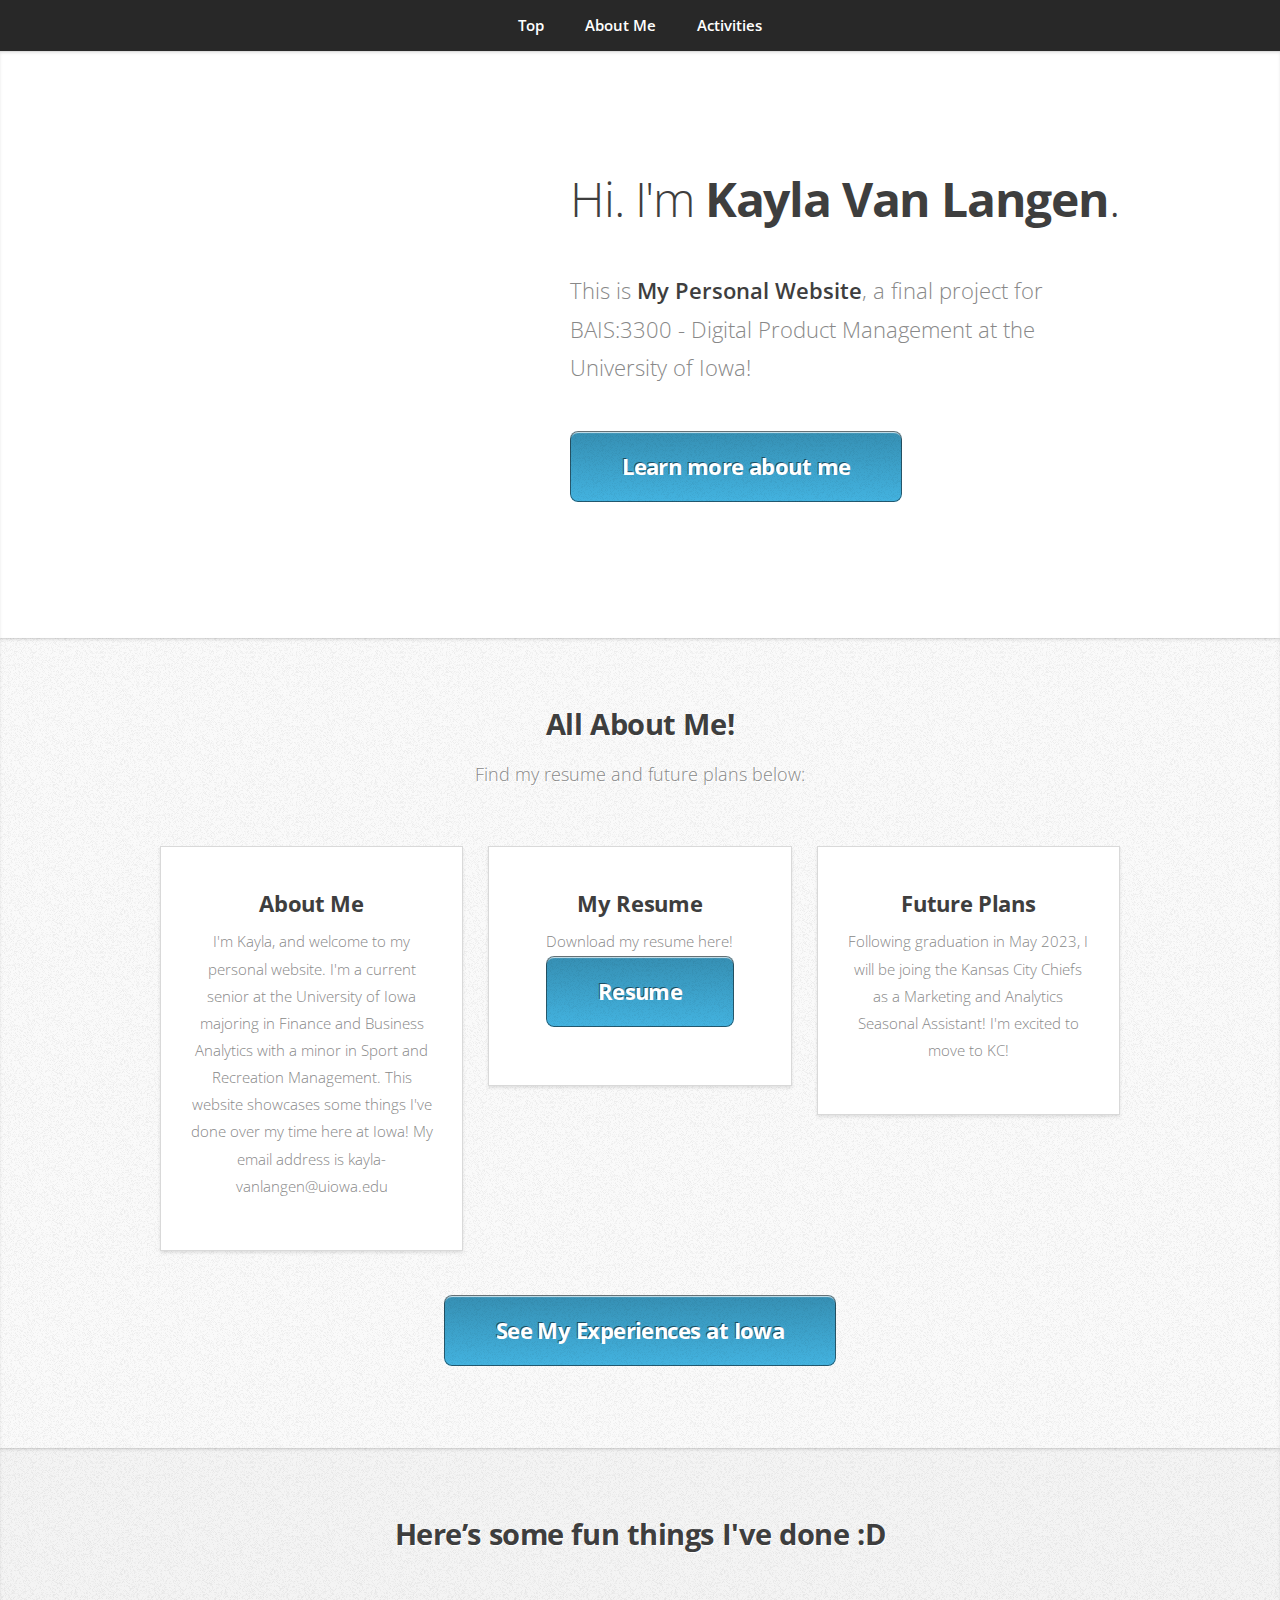
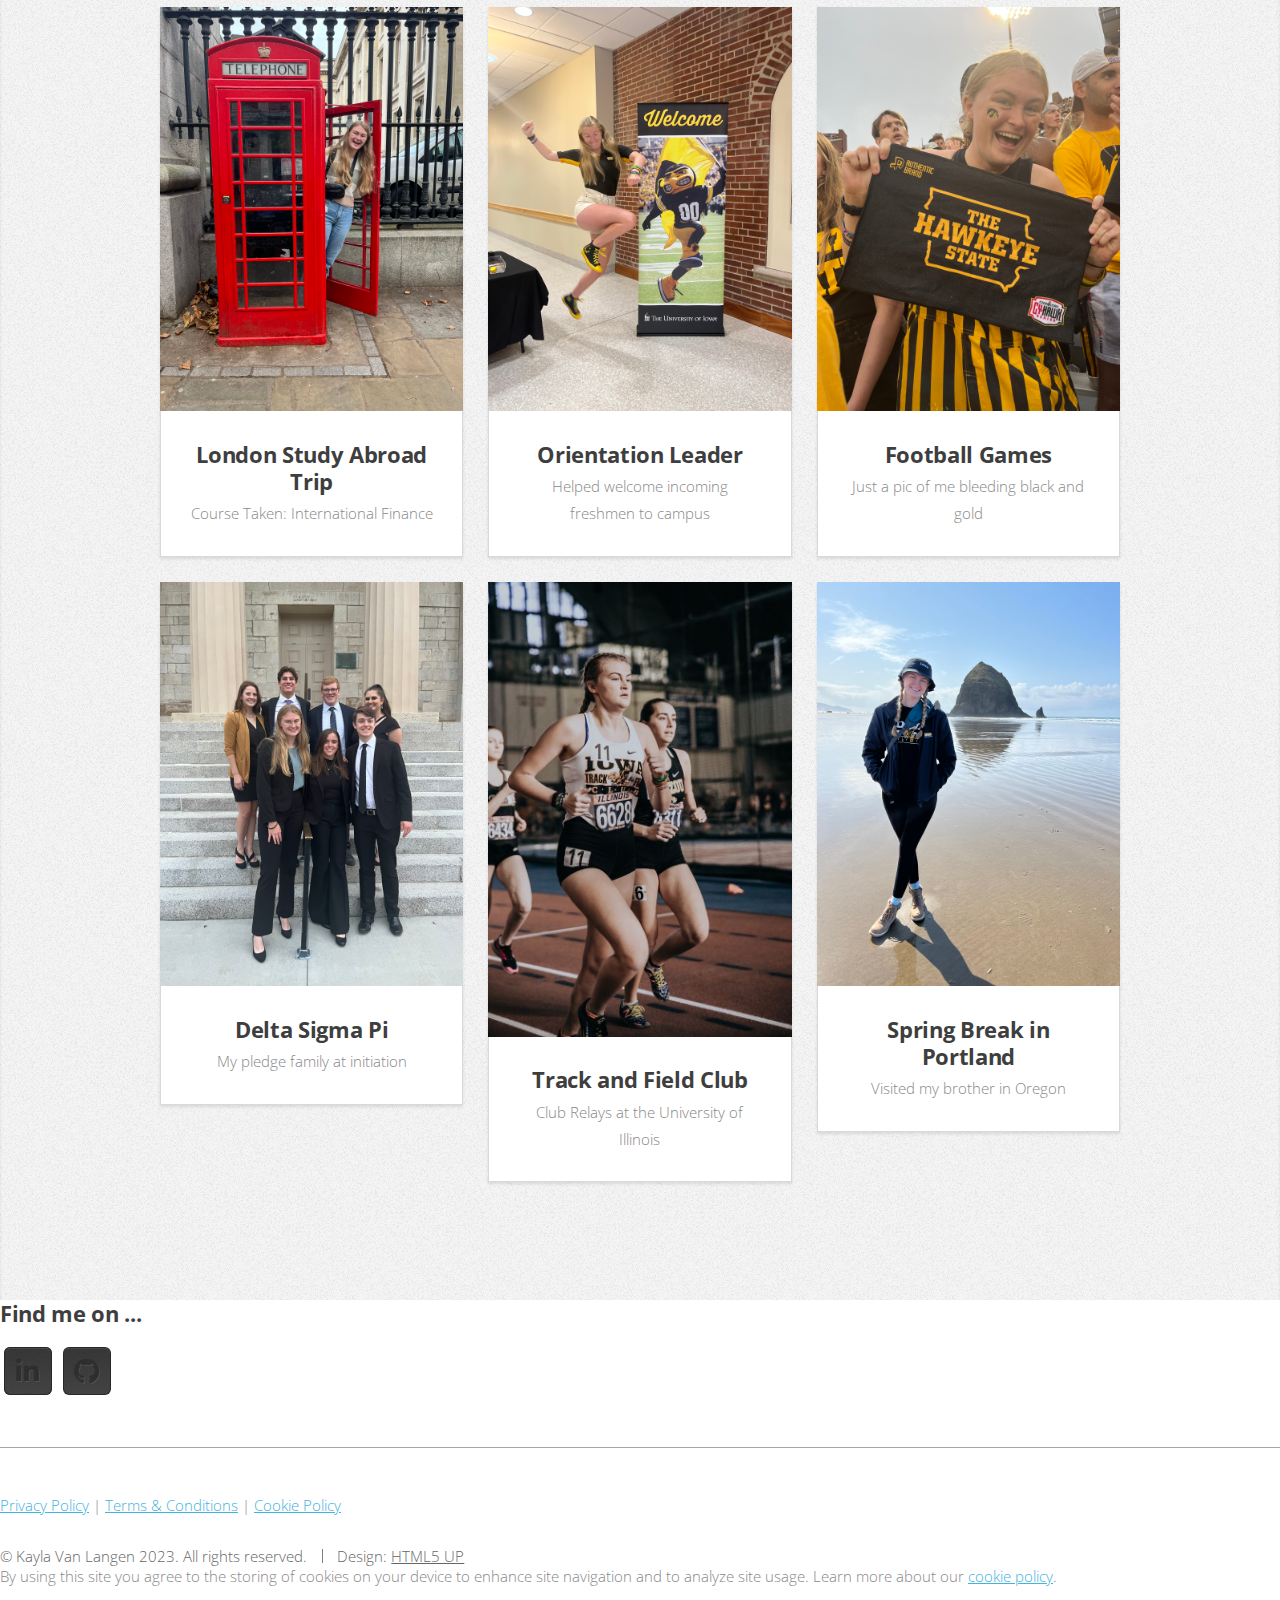
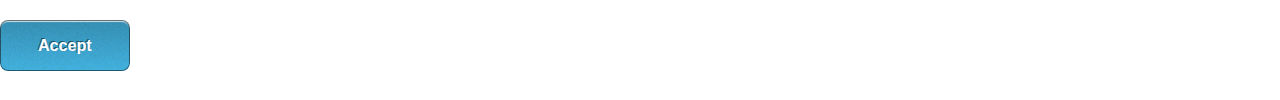
==== commit 3414d0e5: "cookie updates" ====
--- a/index.html
+++ b/index.html
@@ -198,9 +198,6 @@
 					
 				</ul>
 			</div>
-
-		    
-
 						<ul id="copyright">
 							<li>&copy; Kayla Van Langen 2023. All rights reserved.</li><li>Design: <a href="http://html5up.net">HTML5 UP</a></li>
 						</ul>
@@ -208,7 +205,16 @@
 				</div>
 			</article>
 
-			
+			<div id="cookie-popup">
+				<p>
+				  By using this site you agree to the storing of cookies on your device to
+				  enhance site navigation and to analyze site usage. Learn more about our
+				  <a href="./cookie-policy.html">cookie policy</a>.
+				</p>
+				<p>
+				  <button id="accept-cookies">Accept</button>
+				</p>
+			  </div>	
 
 		<!-- Scripts -->
 			<script src="assets/js/jquery.min.js"></script>
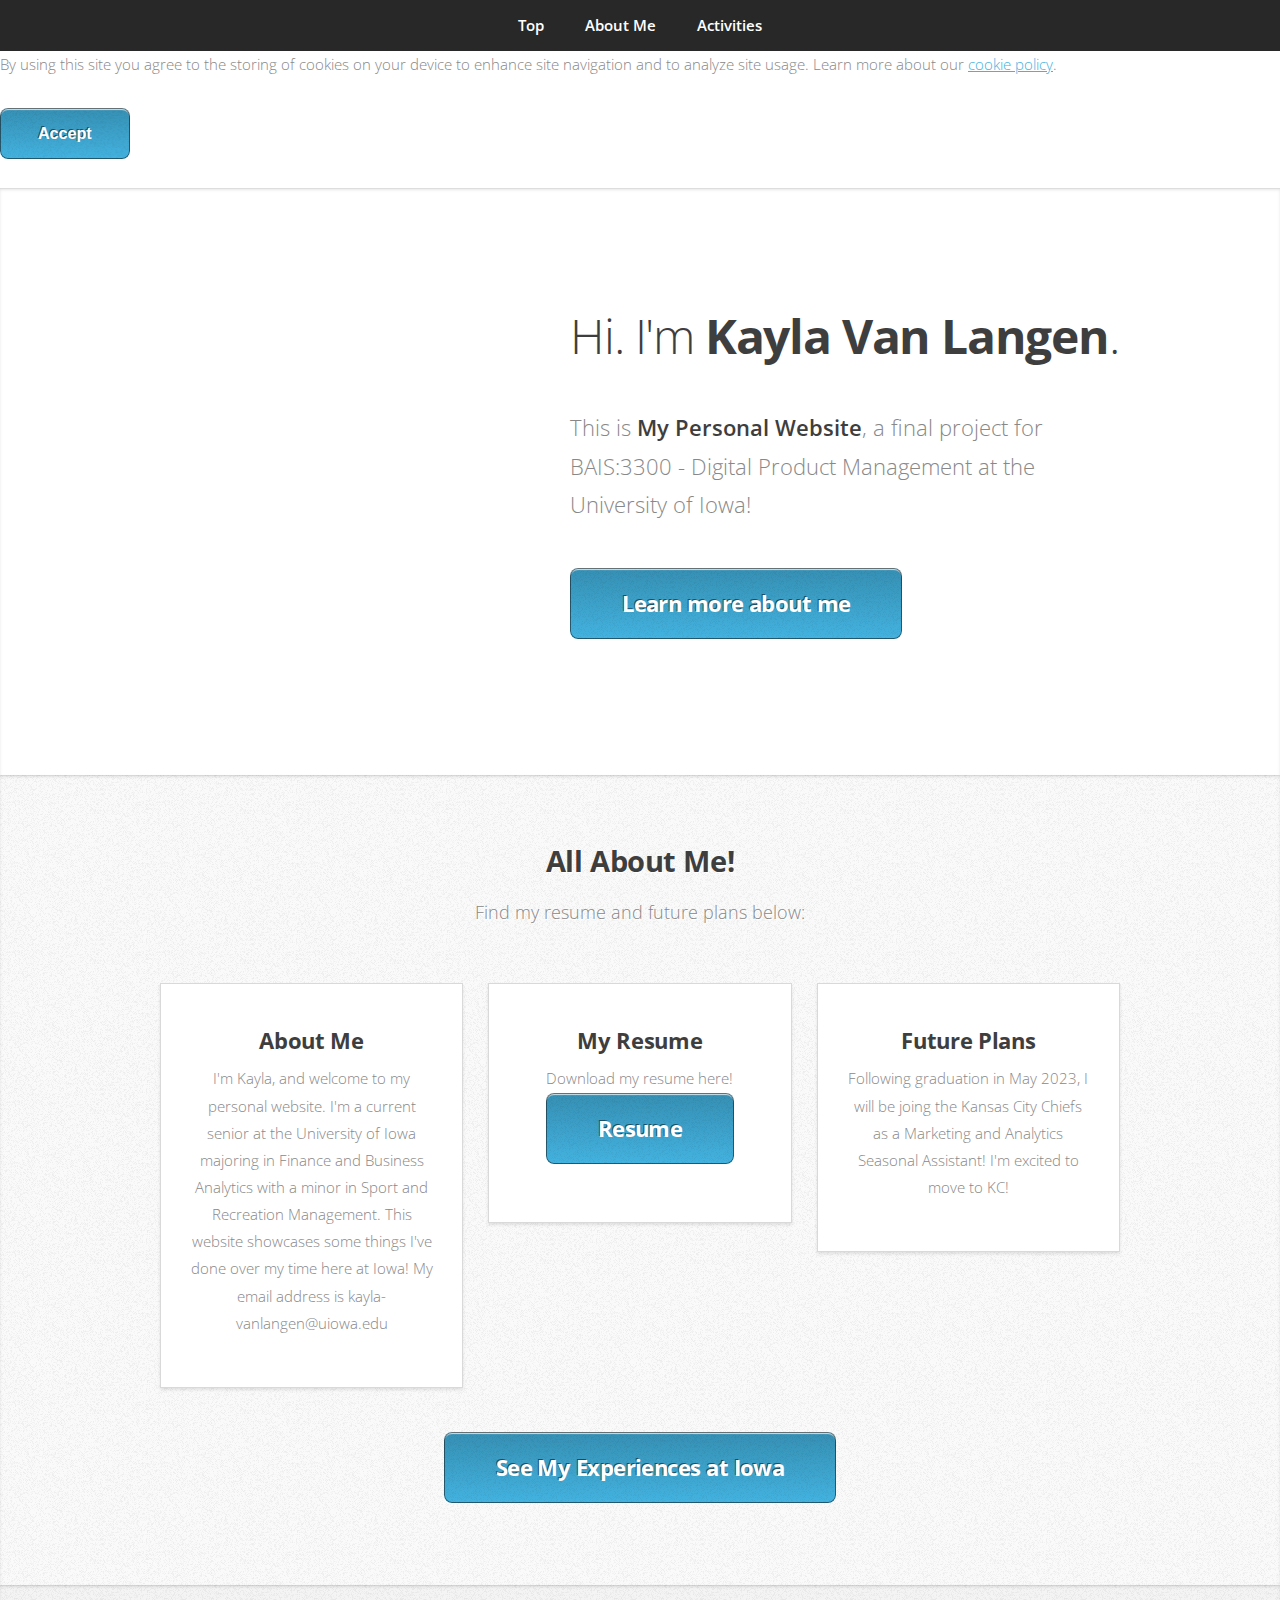
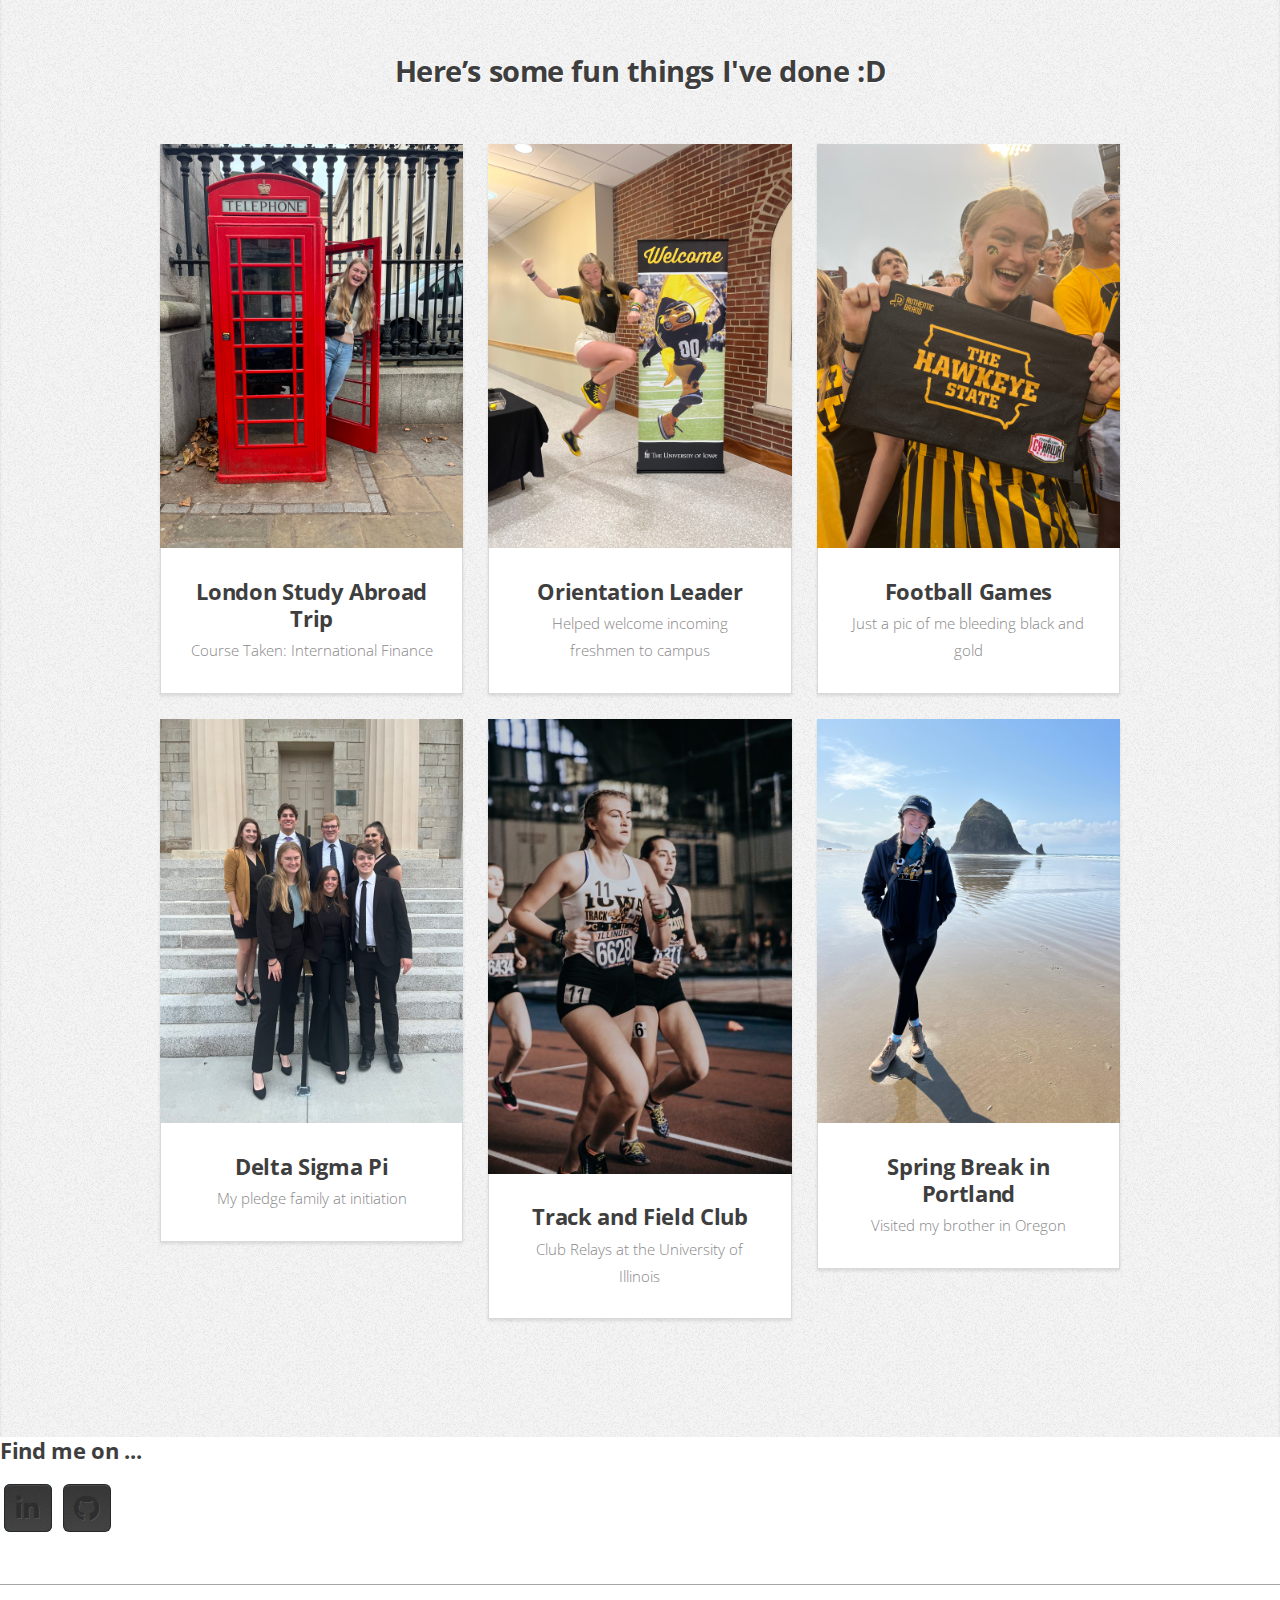
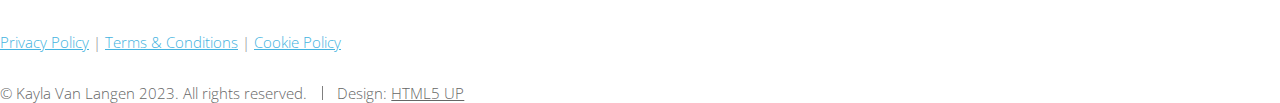
==== commit 00f6f791: "maybe this will work lol" ====
--- a/index.html
+++ b/index.html
@@ -44,6 +44,17 @@
 		<link rel="stylesheet" href="assets/css/main.css">
 	</head>
 	<body class="is-preload">
+		
+		<div id="cookie-popup">
+			<p>
+			  By using this site you agree to the storing of cookies on your device to
+			  enhance site navigation and to analyze site usage. Learn more about our
+			  <a href="./cookie-policy.html">cookie policy</a>.
+			</p>
+			<p>
+			  <button id="accept-cookies">Accept</button>
+			</p>
+		  </div>	
 
 		<!-- Nav -->
 			<nav id="nav">
@@ -205,16 +216,7 @@
 				</div>
 			</article>
 
-			<div id="cookie-popup">
-				<p>
-				  By using this site you agree to the storing of cookies on your device to
-				  enhance site navigation and to analyze site usage. Learn more about our
-				  <a href="./cookie-policy.html">cookie policy</a>.
-				</p>
-				<p>
-				  <button id="accept-cookies">Accept</button>
-				</p>
-			  </div>	
+			
 
 		<!-- Scripts -->
 			<script src="assets/js/jquery.min.js"></script>
